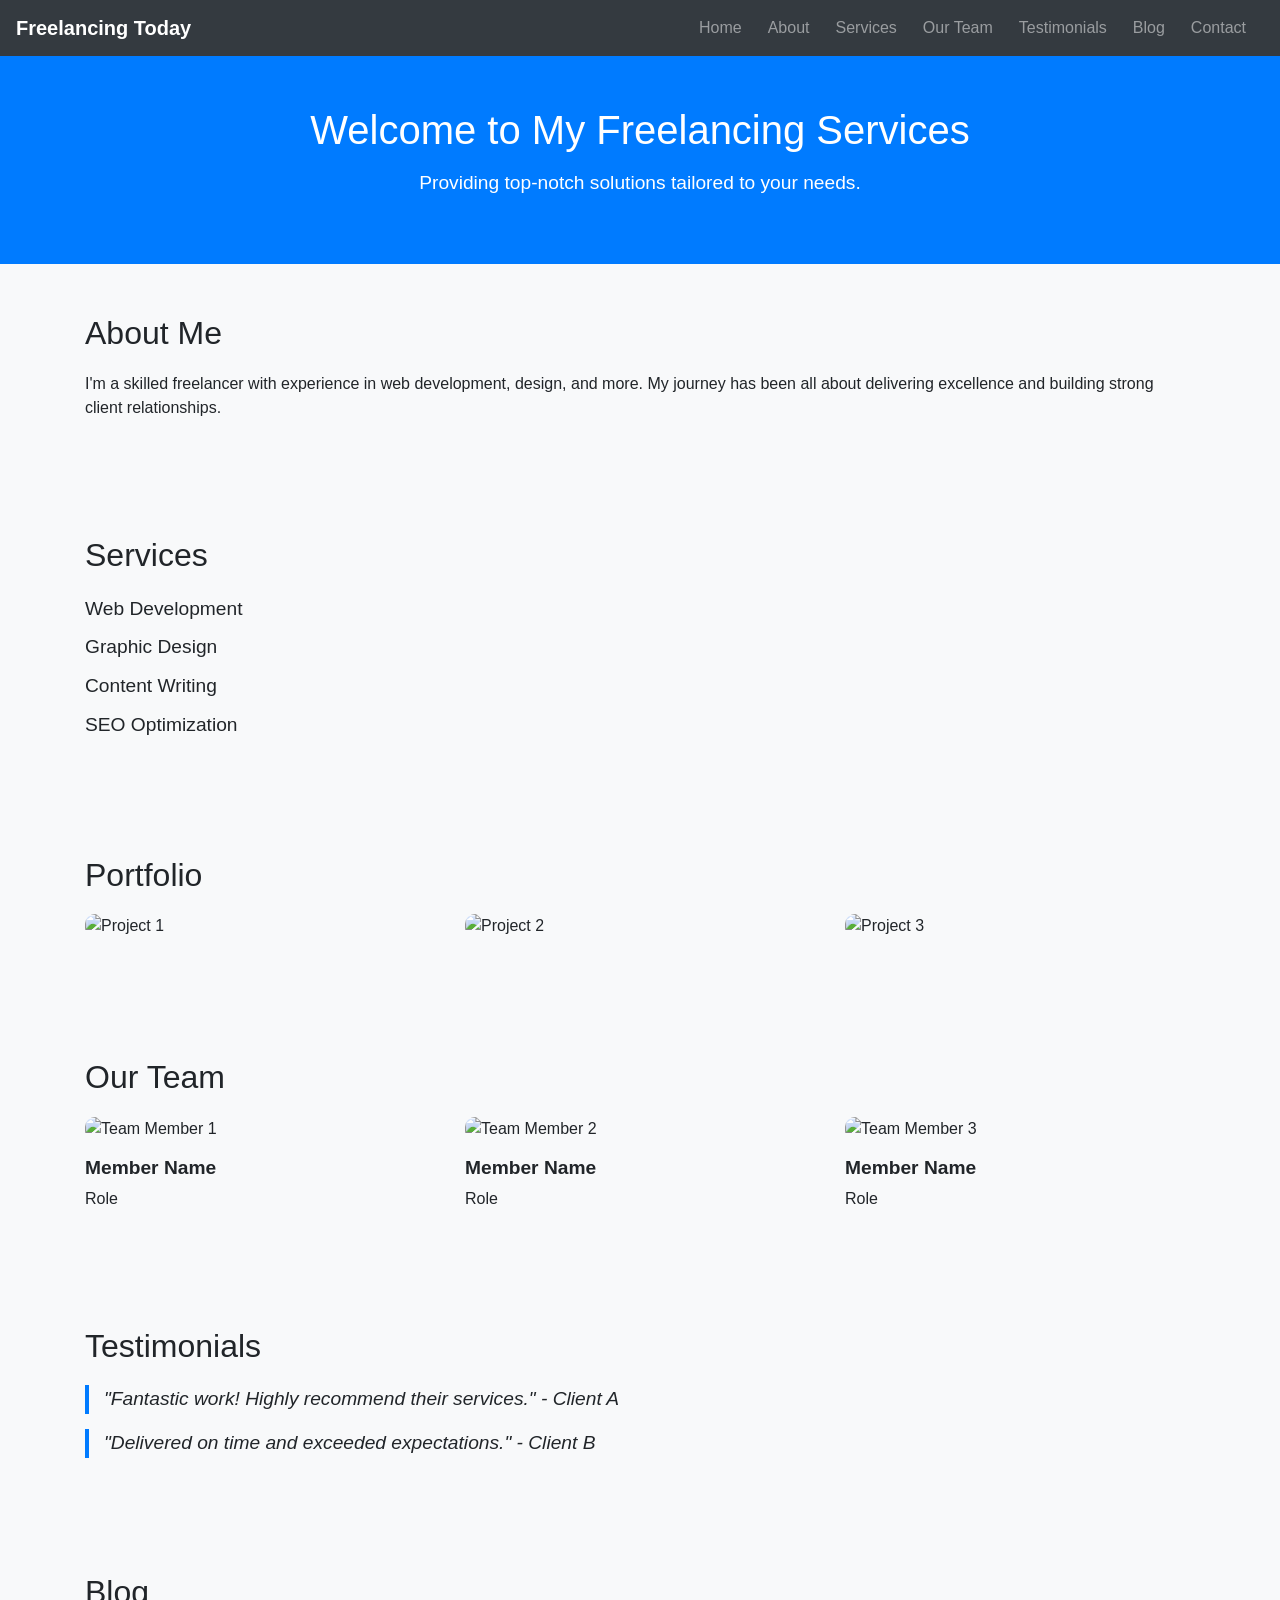
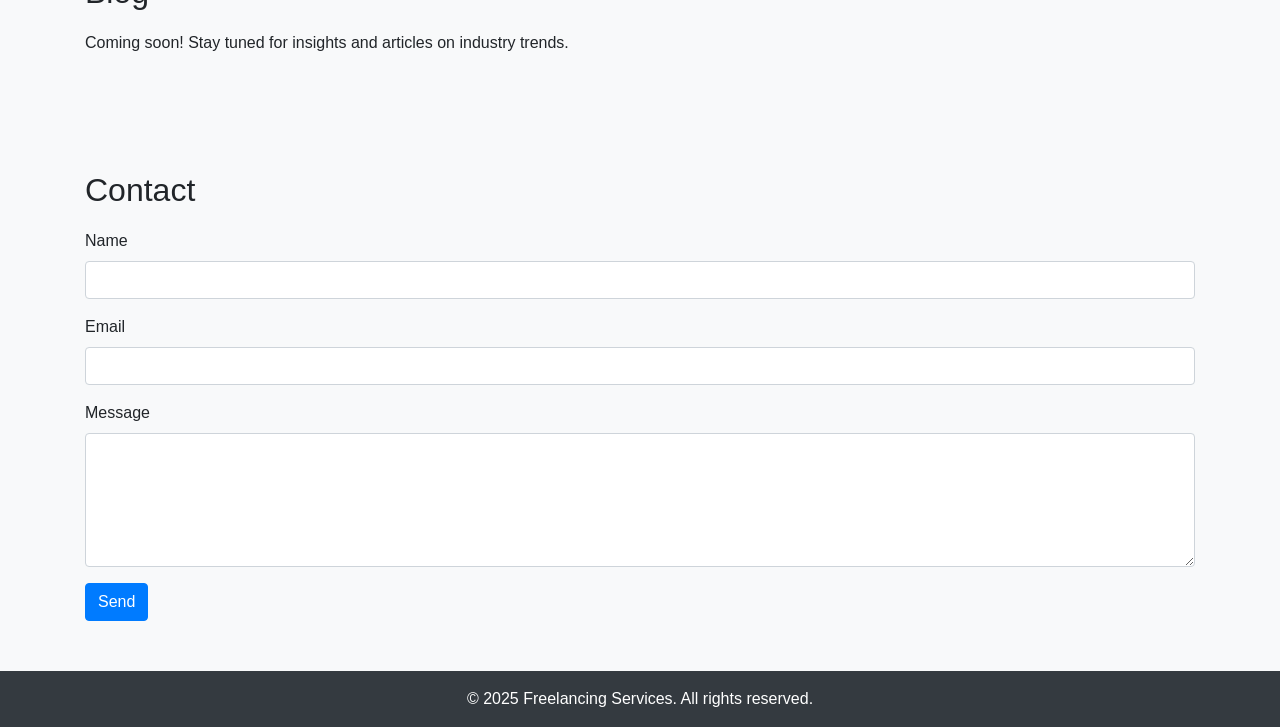
==== website/index.html @ 696bc304 "Add files via upload" ====
<!DOCTYPE html>
<html lang="en">
<head>
    <meta charset="UTF-8">
    <meta name="viewport" content="width=device-width, initial-scale=1.0">
    <title>Freelancing Website</title>
    <!-- Include Bootstrap CSS -->
    <link rel="stylesheet" href="https://maxcdn.bootstrapcdn.com/bootstrap/4.5.2/css/bootstrap.min.css">
    <!-- Link css -->
   <link rel="stylesheet" href="Styles.css">
</head>
<body>
    <!-- Navbar -->
    <nav class="navbar navbar-expand-lg navbar-dark bg-dark">
        <a class="navbar-brand" href="#">Freelancing Today</a>
        <button class="navbar-toggler" type="button" data-toggle="collapse" data-target="#navbarNav" aria-controls="navbarNav" aria-expanded="false" aria-label="Toggle navigation">
            <span class="navbar-toggler-icon"></span>
        </button>
        <div class="collapse navbar-collapse" id="navbarNav">
            <ul class="navbar-nav ml-auto">
                <li class="nav-item"><a class="nav-link" href="#home">Home</a></li>
                <li class="nav-item"><a class="nav-link" href="#about">About</a></li>
                <li class="nav-item"><a class="nav-link" href="#services">Services</a></li>
                <li class="nav-item"><a class="nav-link" href="#team">Our Team</a></li>
                <li class="nav-item"><a class="nav-link" href="#testimonials">Testimonials</a></li>
                <li class="nav-item"><a class="nav-link" href="#blog">Blog</a></li>
                <li class="nav-item"><a class="nav-link" href="#contact">Contact</a></li>
            </ul>
        </div>
    </nav>

    <!-- Hero Section -->
    <section id="home" class="hero-section">
        <h1>Welcome to My Freelancing Services</h1>
        <p>Providing top-notch solutions tailored to your needs.</p>
    </section>

    <!-- About Section -->
    <section id="about" class="section">
        <div class="container">
            <h2>About Me</h2>
            <p>I'm a skilled freelancer with experience in web development, design, and more. My journey has been all about delivering excellence and building strong client relationships.</p>
        </div>
    </section>

    <!-- Services Section -->
    <section id="services" class="section bg-light">
        <div class="container">
            <h2>Services</h2>
            <ul>
                <li>Web Development</li>
                <li>Graphic Design</li>
                <li>Content Writing</li>
                <li>SEO Optimization</li>
            </ul>
        </div>
    </section>

    <!-- Portfolio Section -->
    <section id="portfolio" class="section">
        <div class="container">
            <h2>Portfolio</h2>
            <div class="row">
                <div class="col-md-4"><img src="project1.jpg" alt="Project 1"></div>
                <div class="col-md-4"><img src="project2.jpg" alt="Project 2"></div>
                <div class="col-md-4"><img src="project3.jpg" alt="Project 3"></div>
            </div>
        </div>
    </section>

    <!-- Our Team Section -->
    <section id="team" class="section bg-light">
        <div class="container">
            <h2>Our Team</h2>
            <div class="row">
                <div class="col-md-4">
                    <img src="team1.jpg" alt="Team Member 1">
                    <h5>Member Name</h5>
                    <p>Role</p>
                </div>
                <div class="col-md-4">
                    <img src="team2.jpg" alt="Team Member 2">
                    <h5>Member Name</h5>
                    <p>Role</p>
                </div>
                <div class="col-md-4">
                    <img src="team3.jpg" alt="Team Member 3">
                    <h5>Member Name</h5>
                    <p>Role</p>
                </div>
            </div>
        </div>
    </section>

    <!-- Testimonials Section -->
    <section id="testimonials" class="section">
        <div class="container">
            <h2>Testimonials</h2>
            <blockquote>"Fantastic work! Highly recommend their services." - Client A</blockquote>
            <blockquote>"Delivered on time and exceeded expectations." - Client B</blockquote>
        </div>
    </section>

    <!-- Blog Section -->
    <section id="blog" class="section bg-light">
        <div class="container">
            <h2>Blog</h2>
            <p>Coming soon! Stay tuned for insights and articles on industry trends.</p>
        </div>
    </section>

    <!-- Contact Section -->
    <section id="contact" class="section">
        <div class="container">
            <h2>Contact</h2>
            <form>
                <div class="form-group">
                    <label for="name">Name</label>
                    <input type="text" id="name" class="form-control">
                </div>
                <div class="form-group">
                    <label for="email">Email</label>
                    <input type="email" id="email" class="form-control">
                </div>
                <div class="form-group">
                    <label for="message">Message</label>
                    <textarea id="message" class="form-control" rows="5"></textarea>
                </div>
                <button type="submit" class="btn btn-primary">Send</button>
            </form>
        </div>
    </section>

    <!-- Footer -->
    <footer class="bg-dark text-white text-center py-3">
        <p>&copy; 2025 Freelancing Services. All rights reserved.</p>
    </footer>

    <!-- Include Bootstrap JavaScript -->
    <script src="https://code.jquery.com/jquery-3.5.1.slim.min.js"></script>
    <script src="https://cdn.jsdelivr.net/npm/@popperjs/core@2.4.4/dist/umd/popper.min.js"></script>
    <script src="https://maxcdn.bootstrapcdn.com/bootstrap/4.5.2/js/bootstrap.min.js"></script>
</body>
</html>
---- website/Styles.css ----
/* General Styles */
body {
    font-family: Arial, sans-serif;
    margin: 0;
    padding: 0;
    box-sizing: border-box;
}

/* Navbar */
.navbar {
    margin-bottom: 0;
}
.navbar-brand {
    font-weight: bold;
}
.navbar-nav .nav-link {
    margin-right: 10px;
}

/* Hero Section */
.hero-section {
    background-color: #007BFF;
    color: white;
    padding: 50px 20px;
    text-align: center;
}
.hero-section h1 {
    font-size: 2.5rem;
    margin-bottom: 15px;
}
.hero-section p {
    font-size: 1.2rem;
}

/* About Section */
#about {
    background-color: #f8f9fa;
    padding: 50px 20px;
}
#about h2 {
    font-size: 2rem;
    margin-bottom: 20px;
}

/* Services Section */
#services {
    background-color: #ffffff;
    padding: 50px 20px;
}
#services h2 {
    font-size: 2rem;
    margin-bottom: 20px;
}
#services ul {
    list-style: none;
    padding: 0;
}
#services li {
    margin-bottom: 10px;
    font-size: 1.2rem;
}

/* Portfolio Section */
#portfolio {
    background-color: #f8f9fa;
    padding: 50px 20px;
}
#portfolio h2 {
    font-size: 2rem;
    margin-bottom: 20px;
}
#portfolio img {
    width: 100%;
    height: auto;
    border-radius: 10px;
    margin-bottom: 20px;
}

/* Our Team Section */
#team {
    background-color: #ffffff;
    padding: 50px 20px;
}
#team h2 {
    font-size: 2rem;
    margin-bottom: 20px;
}
#team img {
    width: 100%;
    height: auto;
    border-radius: 10px;
    margin-bottom: 15px;
}
#team h5 {
    font-weight: bold;
    font-size: 1.2rem;
}
#team p {
    font-size: 1rem;
}

/* Testimonials Section */
#testimonials {
    background-color: #f8f9fa;
    padding: 50px 20px;
}
#testimonials h2 {
    font-size: 2rem;
    margin-bottom: 20px;
}
#testimonials blockquote {
    font-size: 1.2rem;
    font-style: italic;
    margin-bottom: 15px;
    padding-left: 15px;
    border-left: 4px solid #007BFF;
}

/* Blog Section */
#blog {
    background-color: #ffffff;
    padding: 50px 20px;
}
#blog h2 {
    font-size: 2rem;
    margin-bottom: 20px;
}

/* Contact Section */
#contact {
    background-color: #f8f9fa;
    padding: 50px 20px;
}
#contact h2 {
    font-size: 2rem;
    margin-bottom: 20px;
}
#contact .form-control {
    margin-bottom: 15px;
}
#contact button {
    background-color: #007BFF;
    color: white;
}

/* Footer */
footer {
    background-color: #343a40;
    color: white;
    padding: 15px 20px;
    text-align: center;
}
footer p {
    margin: 0;
}
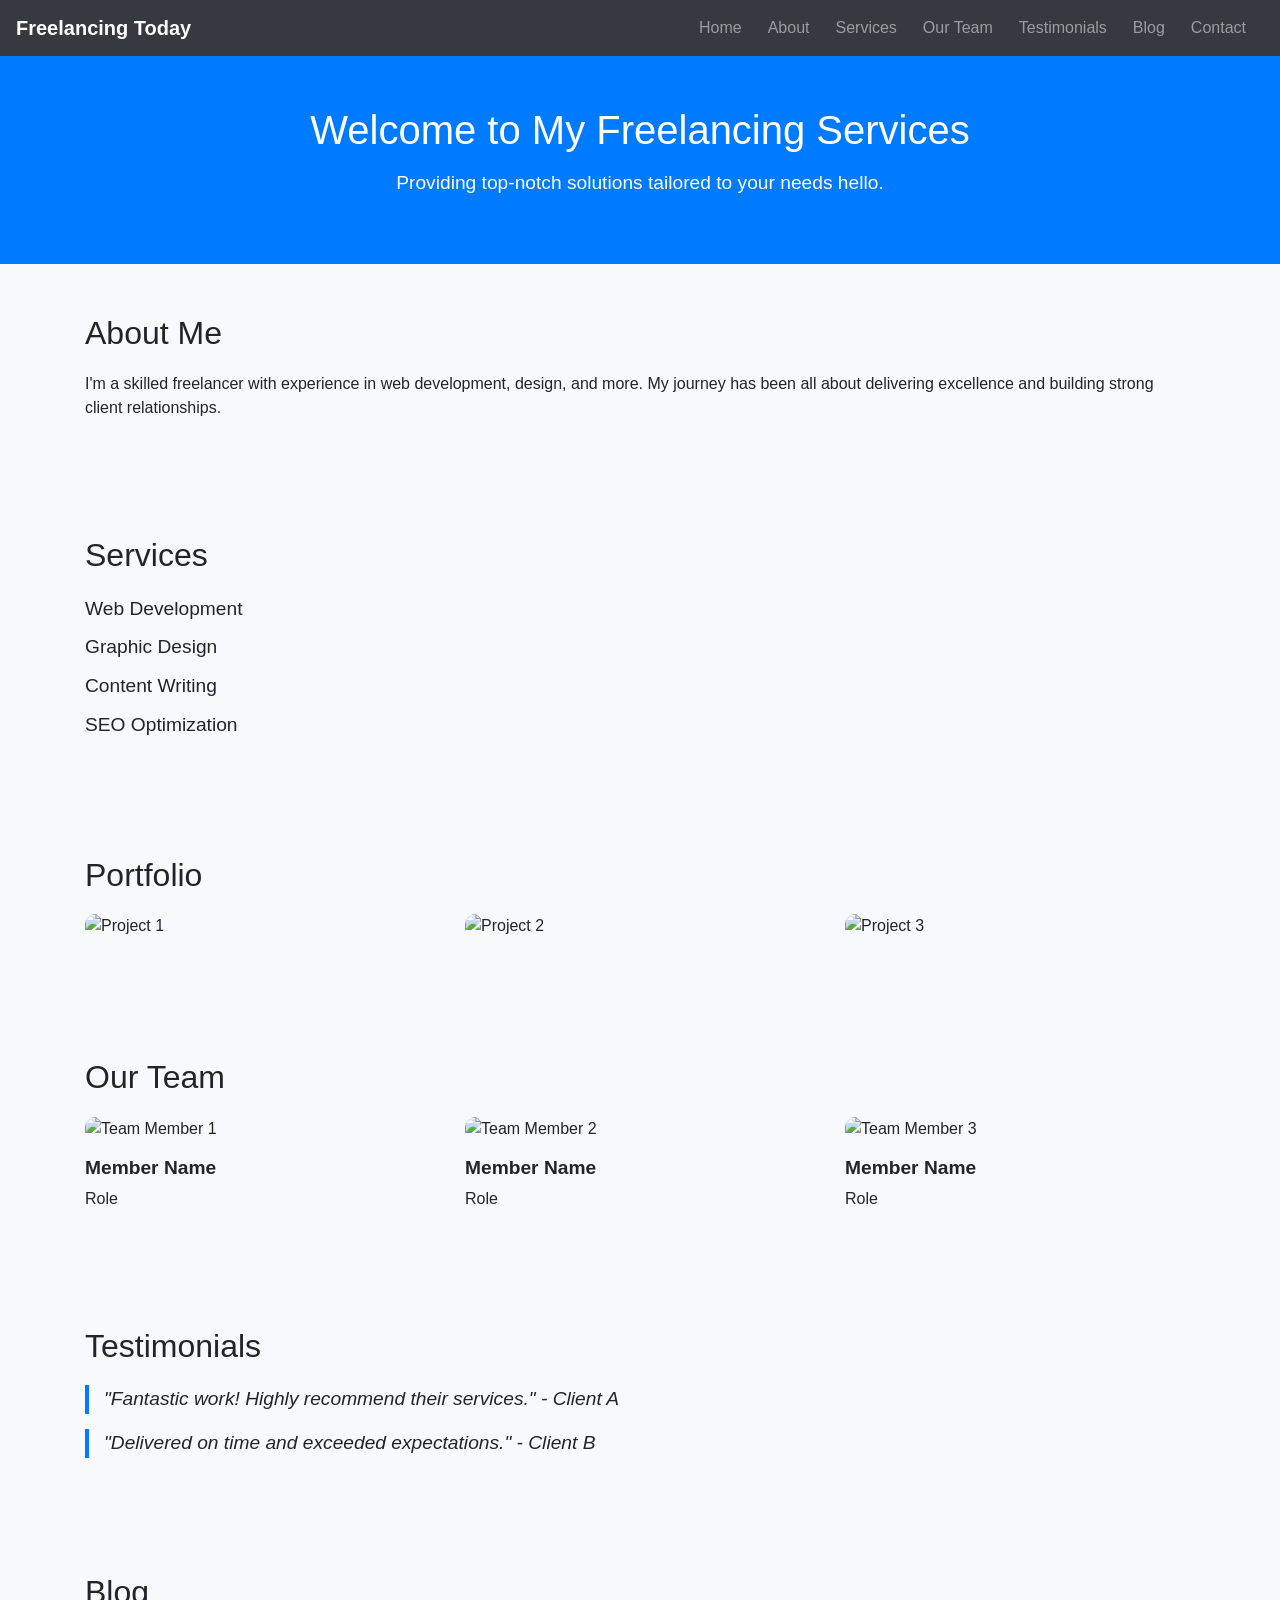
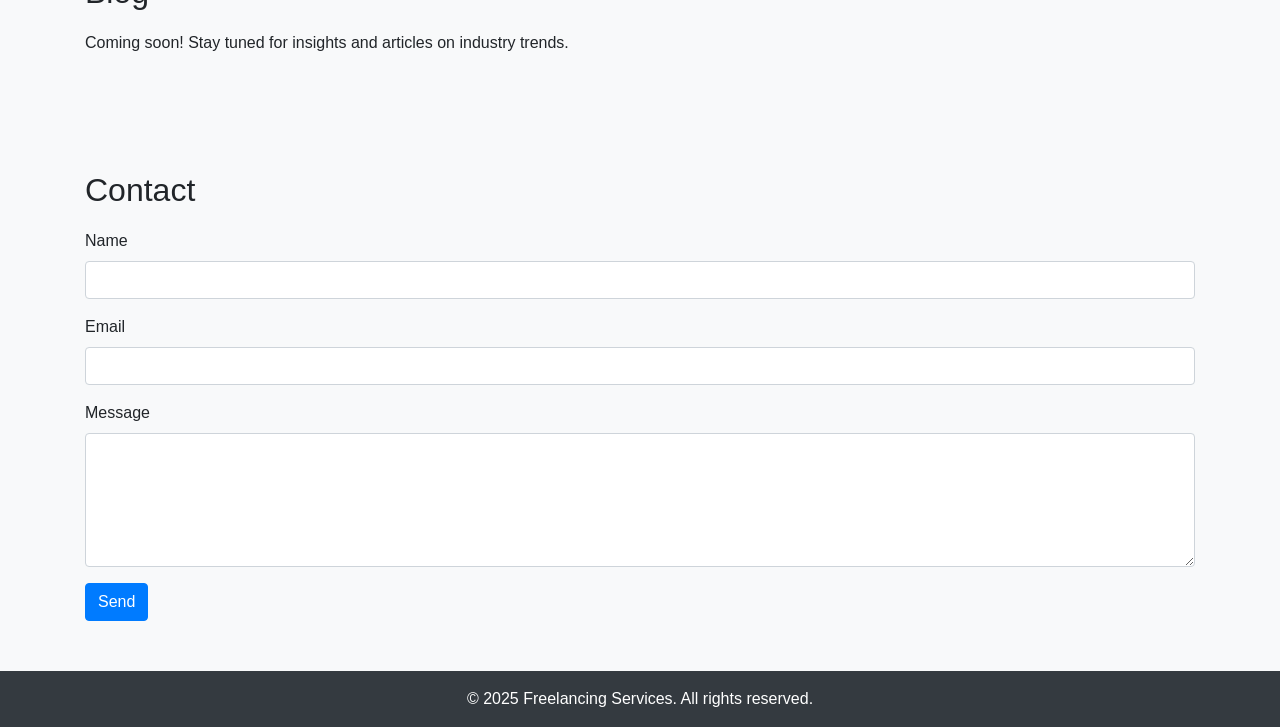
==== commit 79052bd4: "hello" ====
--- a/website/index.html
+++ b/website/index.html
@@ -32,7 +32,7 @@
     <!-- Hero Section -->
     <section id="home" class="hero-section">
         <h1>Welcome to My Freelancing Services</h1>
-        <p>Providing top-notch solutions tailored to your needs.</p>
+        <p>Providing top-notch solutions tailored to your needs hello.</p>
     </section>
 
     <!-- About Section -->
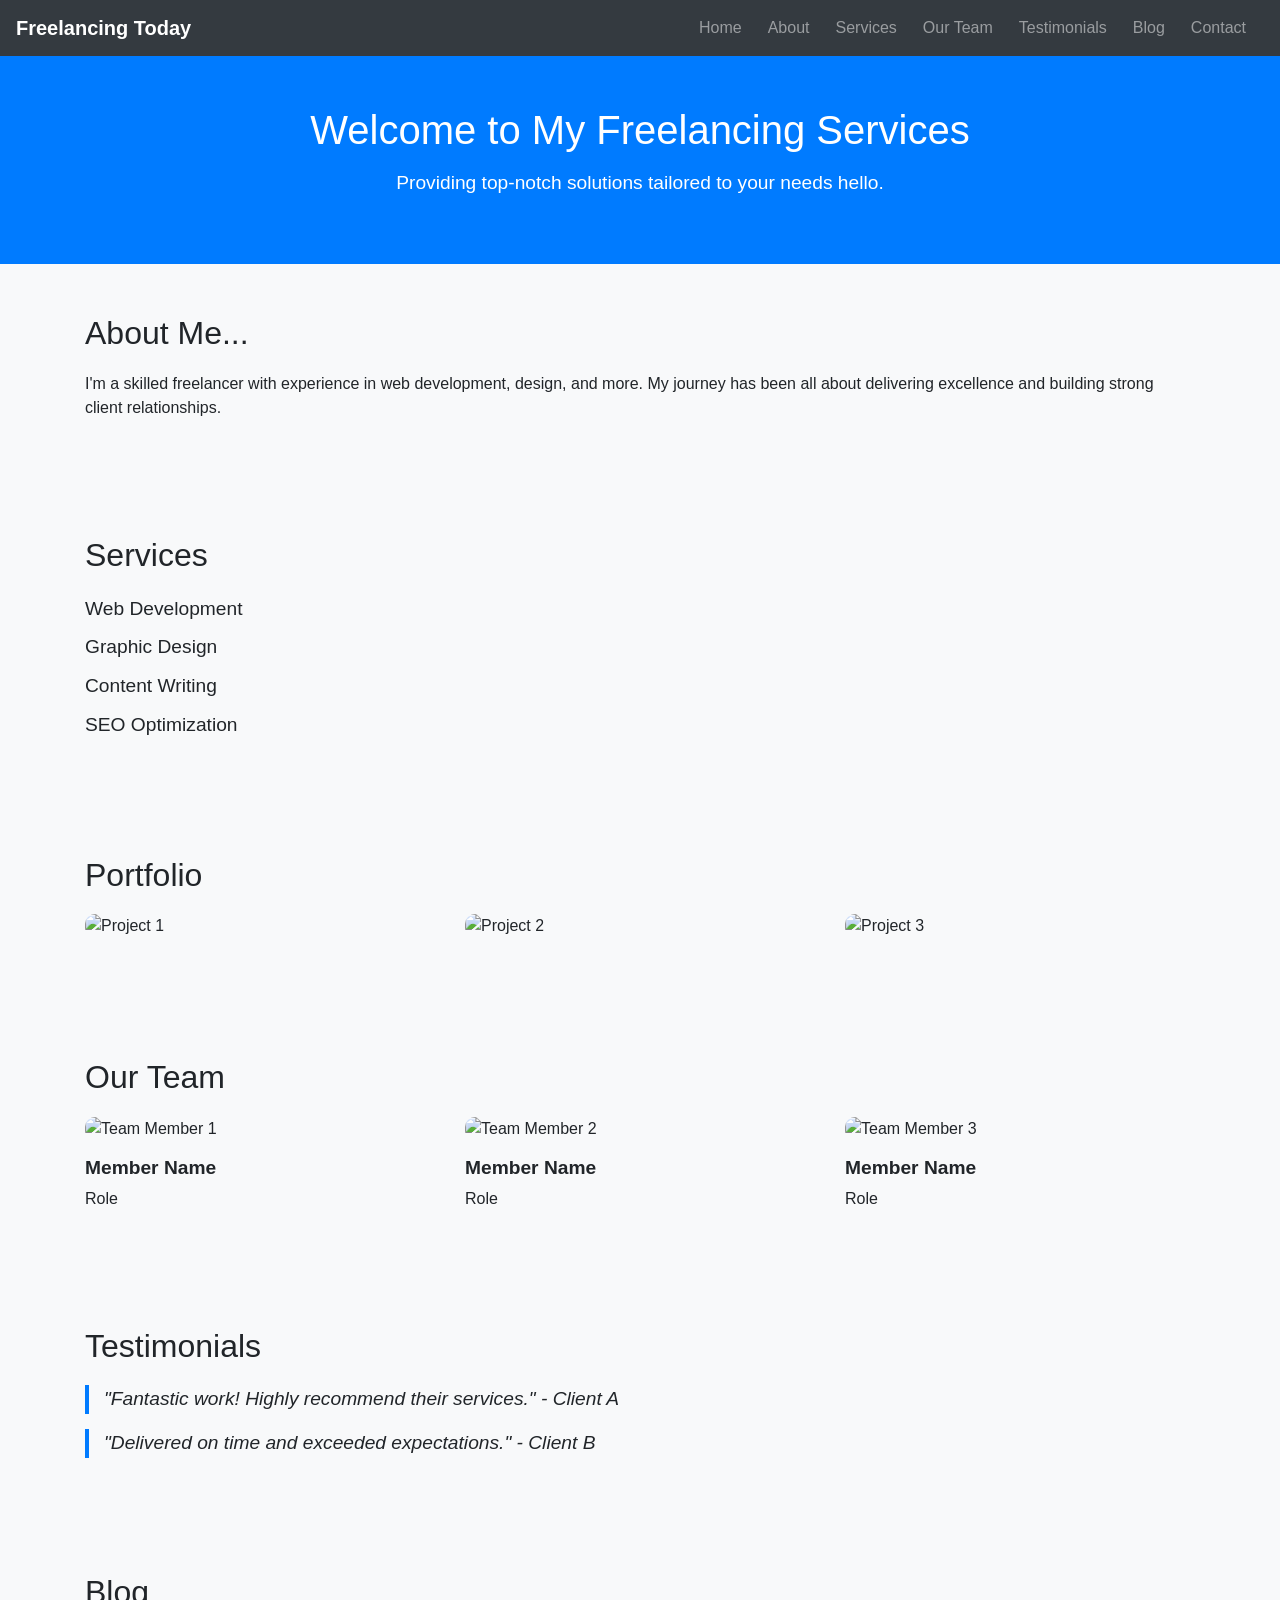
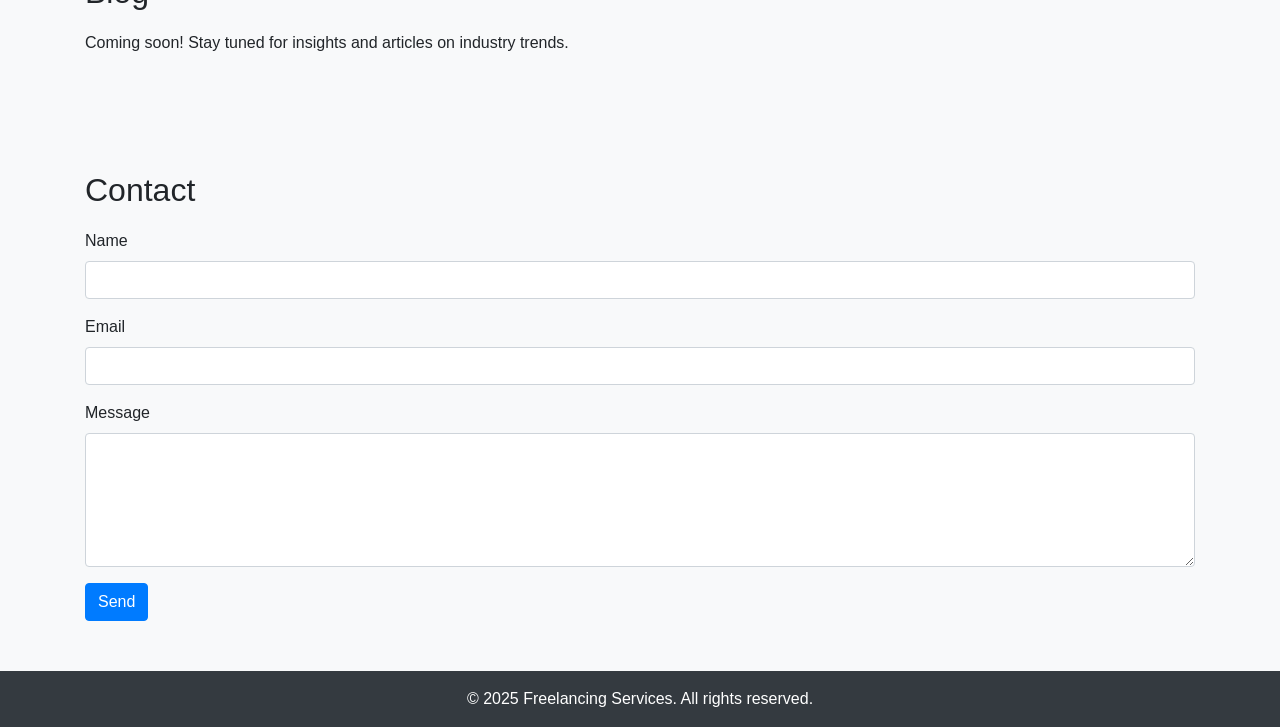
==== commit 2889d745: "added" ====
--- a/website/index.html
+++ b/website/index.html
@@ -38,7 +38,7 @@
     <!-- About Section -->
     <section id="about" class="section">
         <div class="container">
-            <h2>About Me</h2>
+            <h2>About Me...</h2>
             <p>I'm a skilled freelancer with experience in web development, design, and more. My journey has been all about delivering excellence and building strong client relationships.</p>
         </div>
     </section>
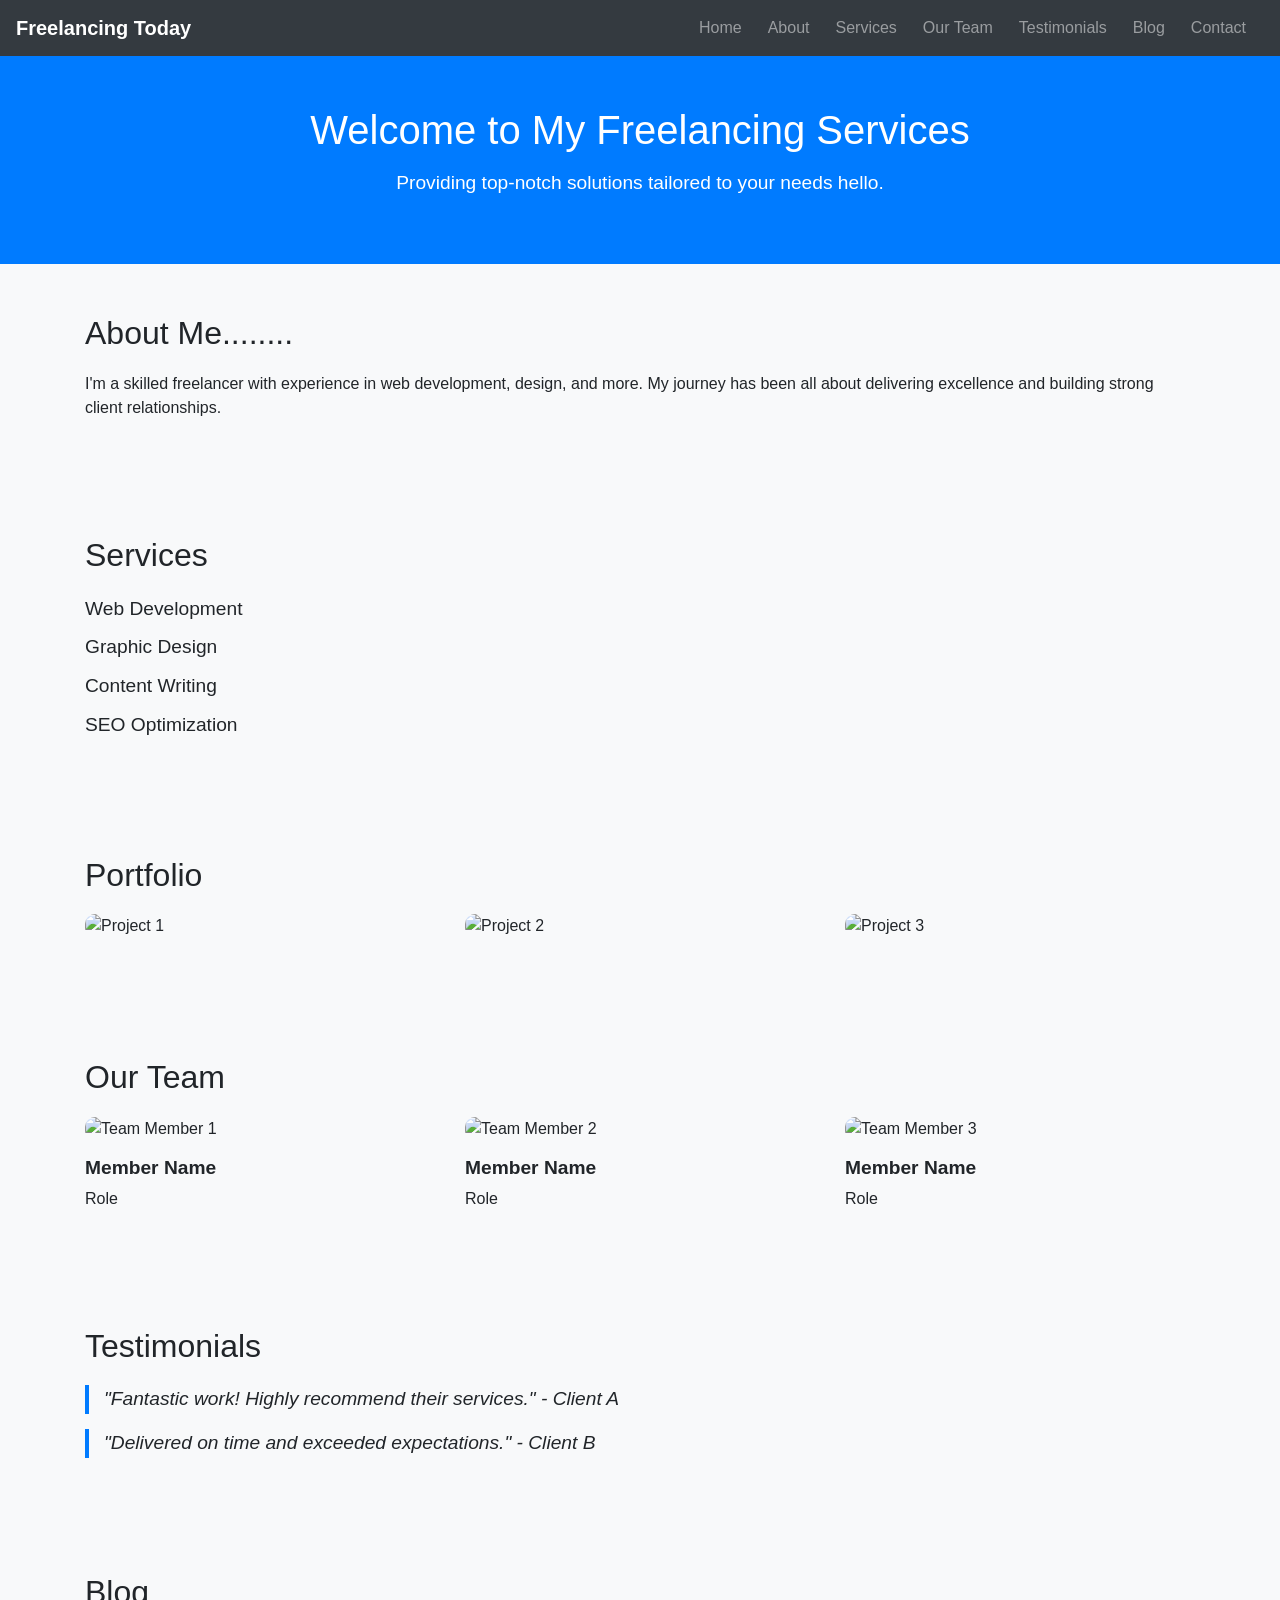
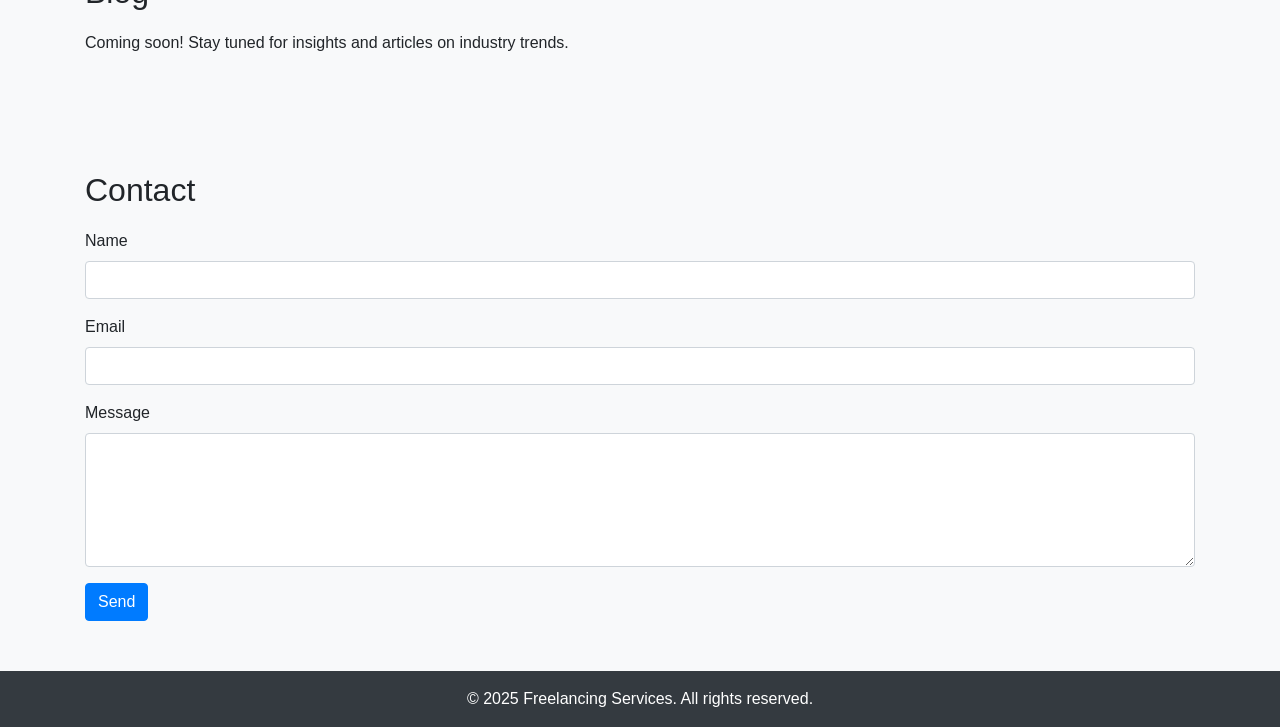
==== commit 0c07c5b4: "added" ====
--- a/website/index.html
+++ b/website/index.html
@@ -38,7 +38,7 @@
     <!-- About Section -->
     <section id="about" class="section">
         <div class="container">
-            <h2>About Me...</h2>
+            <h2>About Me........</h2>
             <p>I'm a skilled freelancer with experience in web development, design, and more. My journey has been all about delivering excellence and building strong client relationships.</p>
         </div>
     </section>
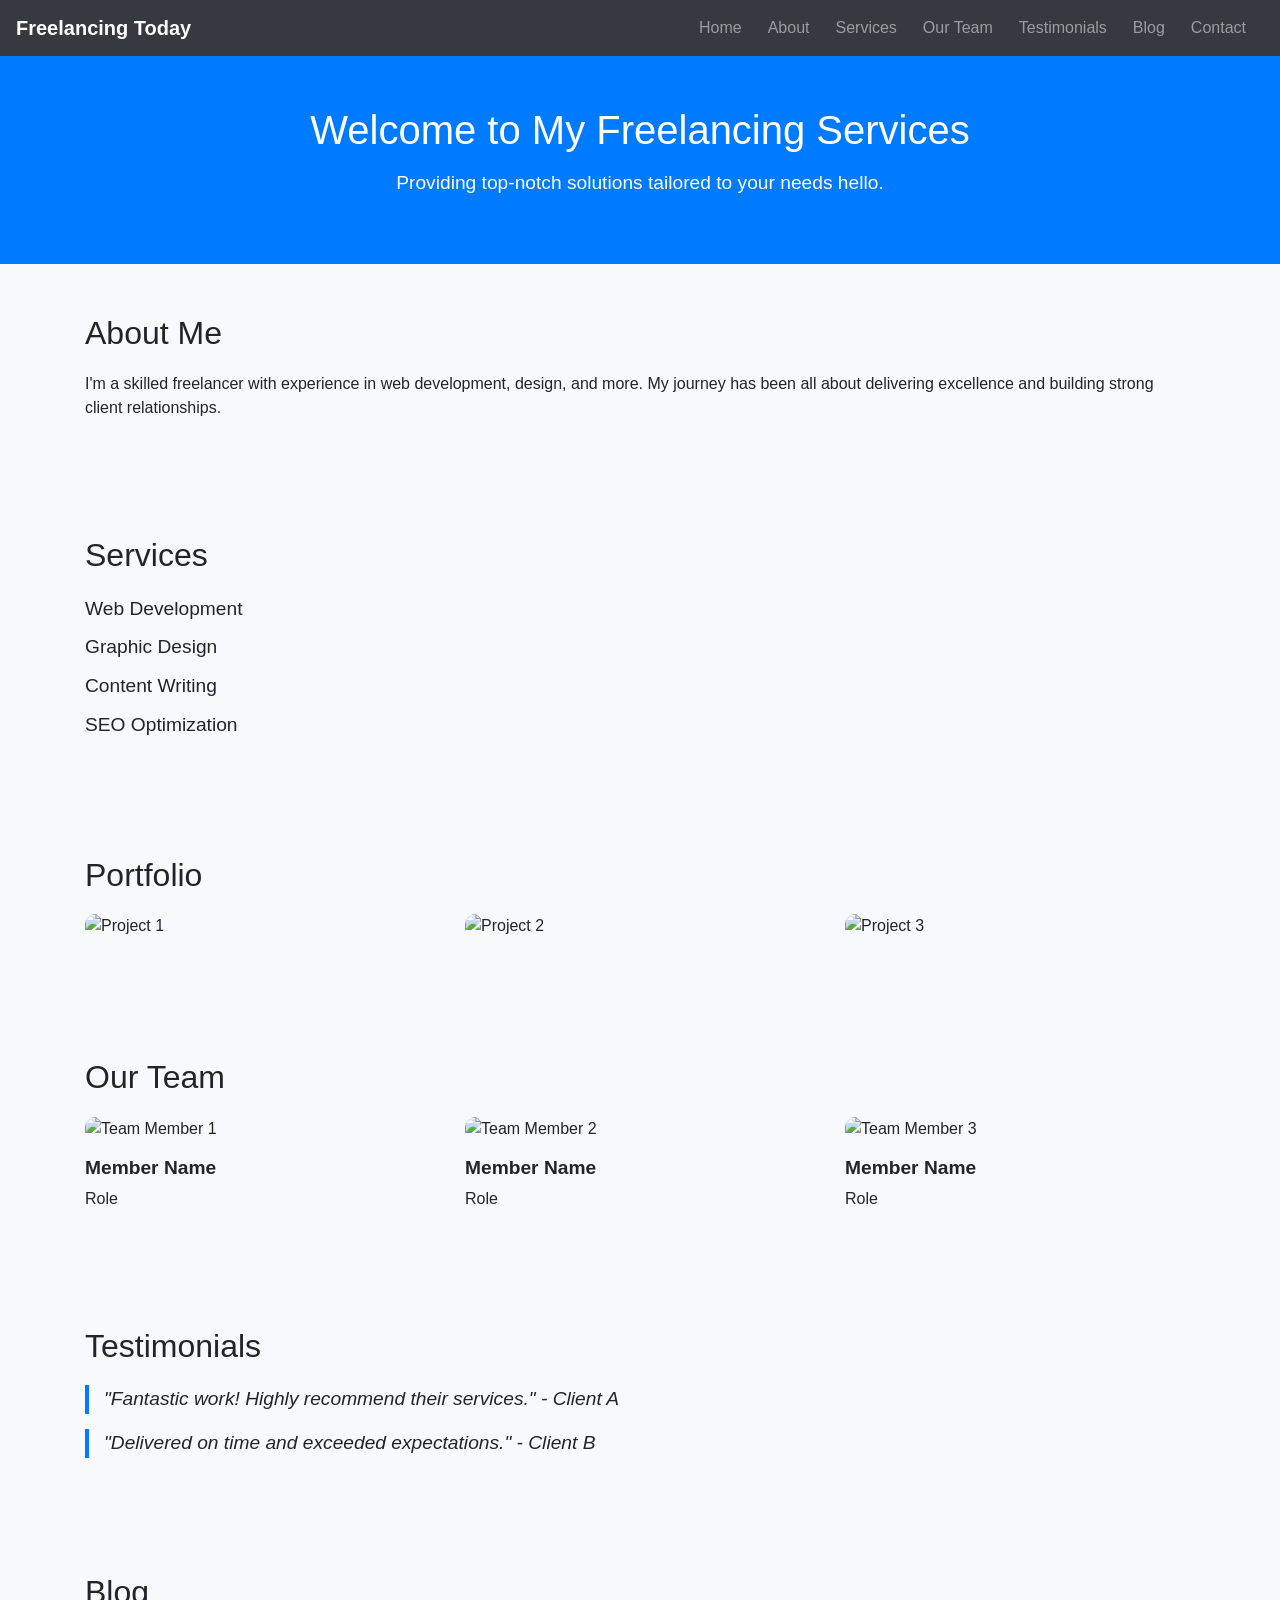
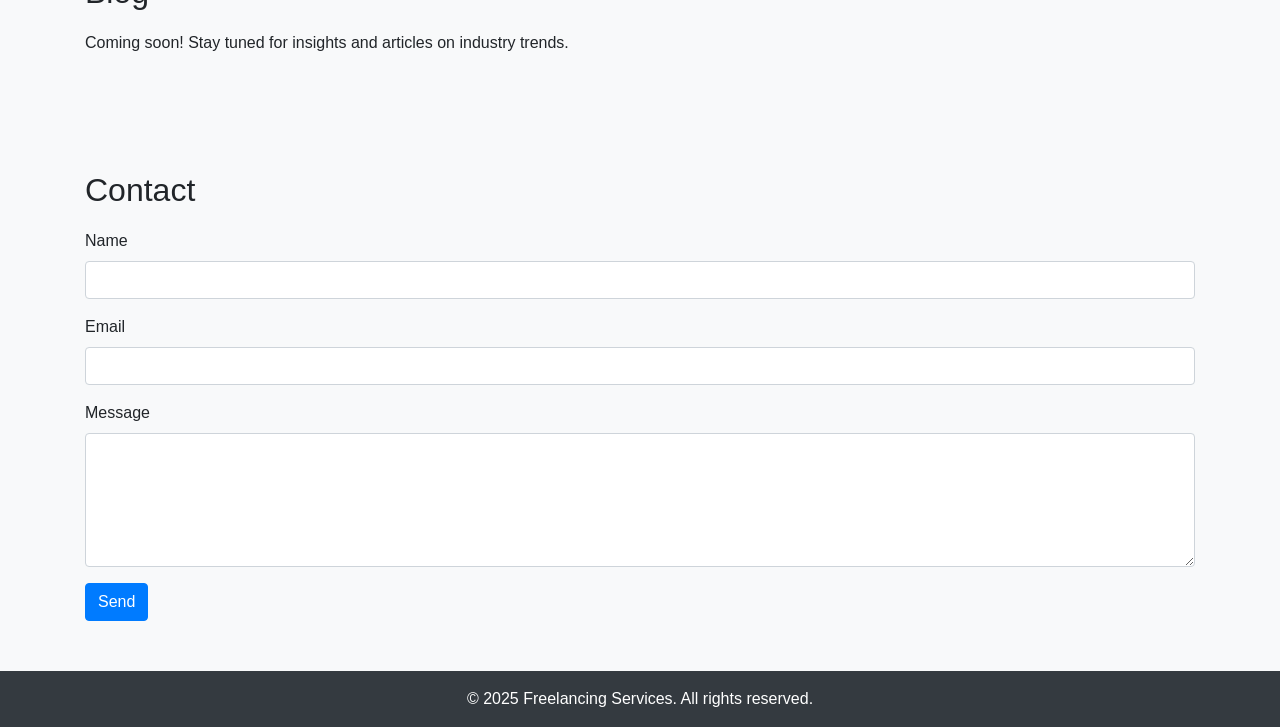
==== commit 1dd4f58c: "added" ====
--- a/website/index.html
+++ b/website/index.html
@@ -38,7 +38,7 @@
     <!-- About Section -->
     <section id="about" class="section">
         <div class="container">
-            <h2>About Me........</h2>
+            <h2>About Me</h2>
             <p>I'm a skilled freelancer with experience in web development, design, and more. My journey has been all about delivering excellence and building strong client relationships.</p>
         </div>
     </section>
